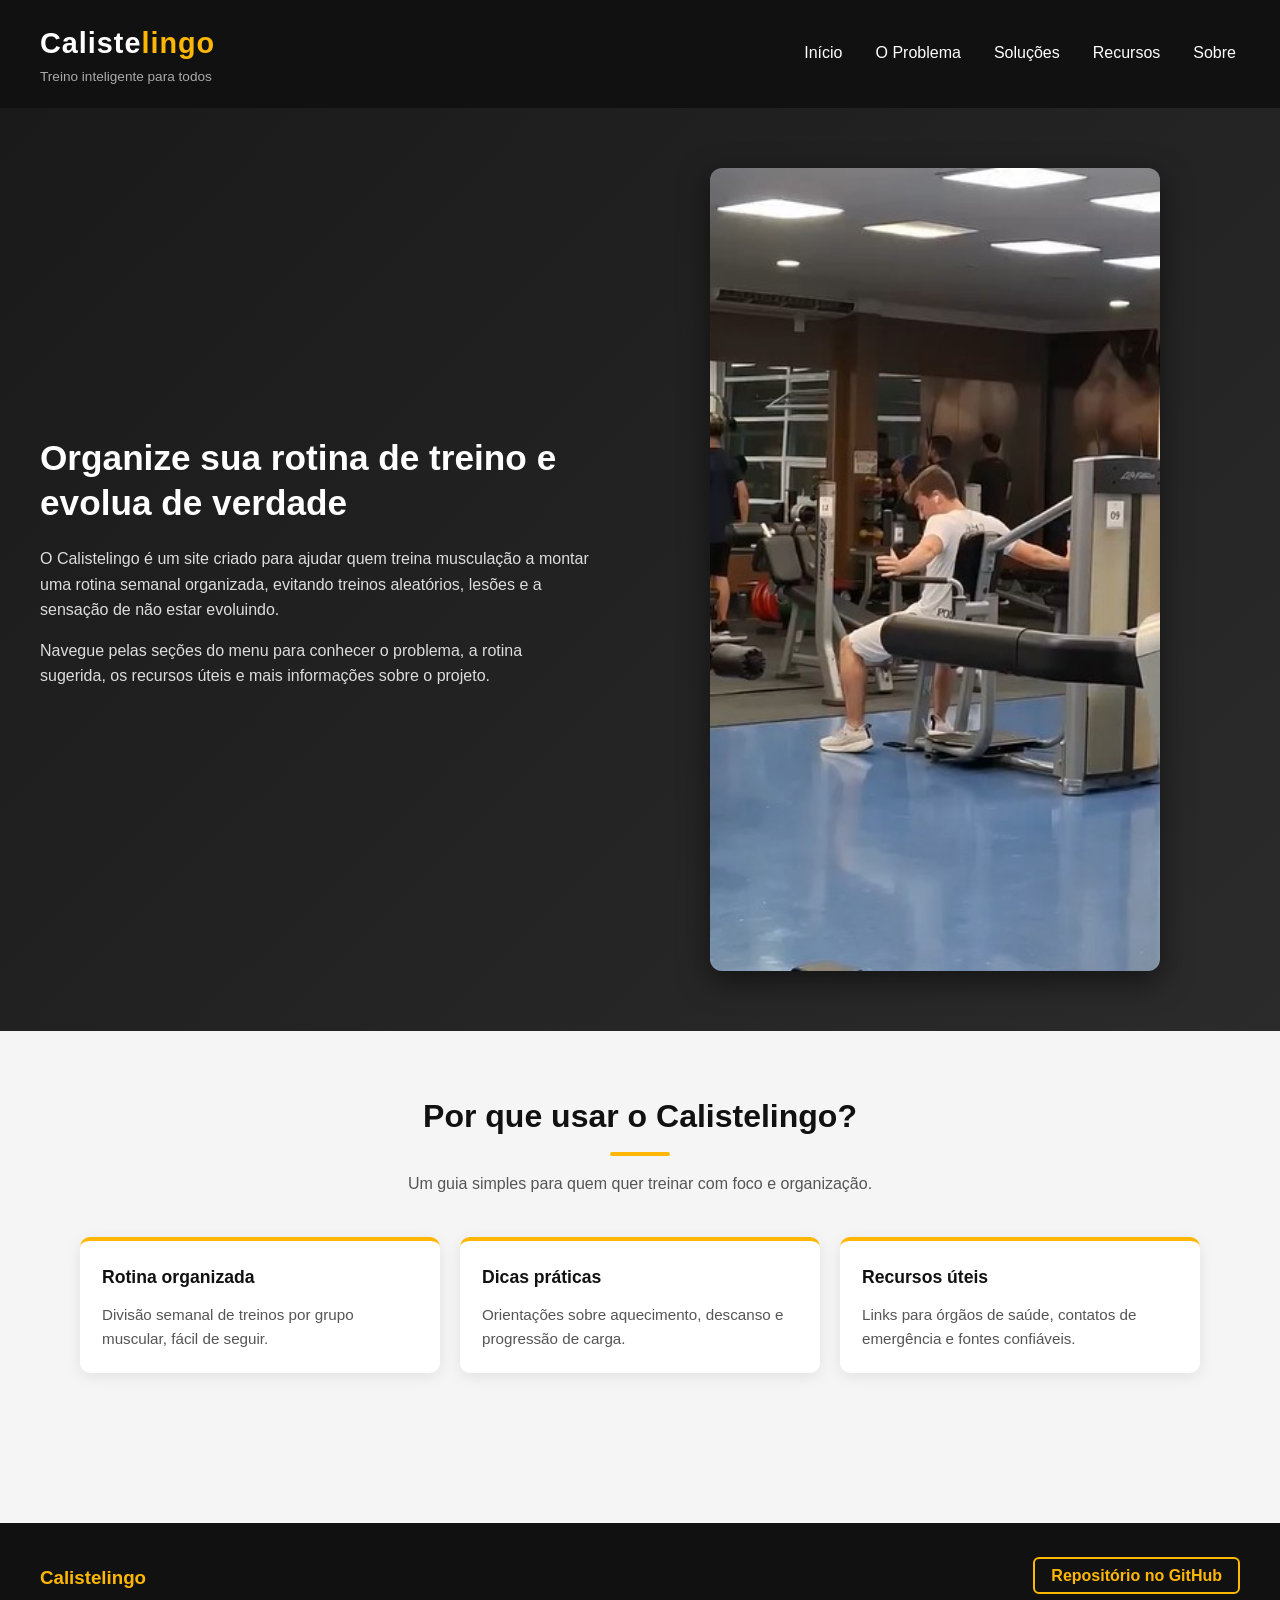
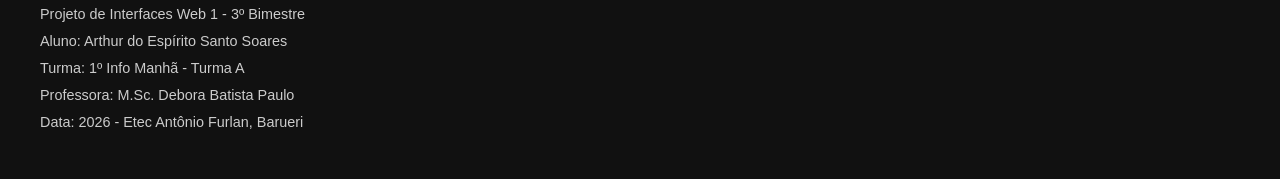
==== index.html @ 94cc7aad "Versão-1.0 Upload do projeto Calistelingo" ====
<!DOCTYPE html>
<html lang="pt-BR">
<head>
  <meta charset="UTF-8">
  <meta name="viewport" content="width=device-width, initial-scale=1.0">
  <meta name="description" content="Calistelingo é um site criado para a disciplina de Interfaces Web 1 da Etec Antônio Furlan, turma 1º Info Manhã, do curso Técnico em Informática. Ajuda pessoas a organizar a rotina de treino na academia, com divisão semanal por grupo muscular, dicas de aquecimento, descanso e recursos úteis para treinar com foco e segurança.">
  <title>Calistelingo | Início</title>
  <link rel="stylesheet" href="style.css">
</head>
<body>

  <header class="cabecalho">
    <div class="logo">
      <h1>Caliste<span>lingo</span></h1>
      <p>Treino inteligente para todos</p>
    </div>
    <nav class="menu">
      <a href="index.html">Início</a>
      <a href="problema.html">O Problema</a>
      <a href="solucoes.html">Soluções</a>
      <a href="recursos.html">Recursos</a>
      <a href="sobre.html">Sobre</a>
    </nav>
  </header>

  <section class="hero">
    <div class="hero-texto">
      <h2>Organize sua rotina de treino e evolua de verdade</h2>
      <p>
        O Calistelingo é um site criado para ajudar quem treina musculação
        a montar uma rotina semanal organizada, evitando treinos aleatórios,
        lesões e a sensação de não estar evoluindo.
      </p>
      <p>
        Navegue pelas seções do menu para conhecer o problema, a rotina
        sugerida, os recursos úteis e mais informações sobre o projeto.
      </p>
    </div>
    <div class="hero-imagem">
      <img src="imagem1.jpg" alt="Imagem de destaque da academia">
    </div>
  </section>

  <section class="secao">
    <h2 class="titulo-secao">Por que usar o Calistelingo?</h2>
    <p class="subtitulo">
      Um guia simples para quem quer treinar com foco e organização.
    </p>

    <div class="cards-rotina">
      <article class="card">
        <h3>Rotina organizada</h3>
        <p>Divisão semanal de treinos por grupo muscular, fácil de seguir.</p>
      </article>
      <article class="card">
        <h3>Dicas práticas</h3>
        <p>Orientações sobre aquecimento, descanso e progressão de carga.</p>
      </article>
      <article class="card">
        <h3>Recursos úteis</h3>
        <p>Links para órgãos de saúde, contatos de emergência e fontes confiáveis.</p>
      </article>
    </div>
  </section>

  <footer class="rodape">
    <div class="rodape-info">
      <h3>Calistelingo</h3>
      <p>Projeto de Interfaces Web 1 - 3º Bimestre</p>
      <p>Aluno: Arthur do Espírito Santo Soares</p>
      <p>Turma: 1º Info Manhã - Turma A</p>
      <p>Professora: M.Sc. Debora Batista Paulo</p>
      <p>Data: 2026 - Etec Antônio Furlan, Barueri</p>
    </div>
    <div class="rodape-links">
      <a href="https://github.com/arthuressoares248/calistelingo.git" target="_blank">Repositório no GitHub</a>
    </div>
  </footer>

</body>
</html>
---- style.css ----
* {
  margin: 0;
  padding: 0;
  box-sizing: border-box;
}

body {
  font-family: 'Segoe UI', Arial, sans-serif;
  line-height: 1.6;
  color: #222;
  background: #f5f5f5;
}

.cabecalho {
  display: flex;
  justify-content: space-between;
  align-items: center;
  flex-wrap: wrap;
  padding: 20px 40px;
  background: #111;
  color: #fff;
  position: sticky;
  top: 0;
  z-index: 10;
}

.logo h1 {
  font-size: 1.8rem;
  letter-spacing: 1px;
}

.logo h1 span {
  color: #ffb703;
}

.logo p {
  font-size: 0.85rem;
  color: #aaa;
}

.menu {
  display: flex;
  gap: 25px;
  flex-wrap: wrap;
}

.menu a {
  color: #fff;
  text-decoration: none;
  font-weight: 500;
  padding: 6px 4px;
  transition: color 0.3s, border-bottom 0.3s;
  border-bottom: 2px solid transparent;
}

.menu a:hover {
  color: #ffb703;
  border-bottom: 2px solid #ffb703;
}

.hero {
  display: flex;
  justify-content: center;
  align-items: center;
  gap: 40px;
  flex-wrap: wrap;
  padding: 60px 40px;
  background: linear-gradient(135deg, #1a1a1a 0%, #2b2b2b 100%);
  color: #fff;
}

.hero-texto {
  flex: 1 1 400px;
  max-width: 550px;
}

.hero-texto h2 {
  font-size: 2.2rem;
  margin-bottom: 20px;
  line-height: 1.3;
}

.hero-texto p {
  margin-bottom: 15px;
  color: #ddd;
}

.hero-imagem {
  flex: 1 1 300px;
  display: flex;
  justify-content: center;
}

.hero-imagem img {
  width: 100%;
  max-width: 450px;
  border-radius: 12px;
  box-shadow: 0 10px 30px rgba(0, 0, 0, 0.5);
}

.secao {
  padding: 60px 40px;
  max-width: 1200px;
  margin: 0 auto;
}

.titulo-secao {
  text-align: center;
  font-size: 2rem;
  margin-bottom: 15px;
  color: #111;
}

.titulo-secao::after {
  content: "";
  display: block;
  width: 60px;
  height: 4px;
  background: #ffb703;
  margin: 10px auto 0;
  border-radius: 2px;
}

.subtitulo {
  text-align: center;
  max-width: 700px;
  margin: 0 auto 40px;
  color: #555;
}

.problema-conteudo {
  display: flex;
  gap: 30px;
  flex-wrap: wrap;
  margin-top: 30px;
  margin-bottom: 30px;
}

.problema-texto,
.problema-dados {
  flex: 1 1 350px;
  background: #fff;
  padding: 25px;
  border-radius: 10px;
  box-shadow: 0 4px 15px rgba(0, 0, 0, 0.08);
}

.problema-texto h3,
.problema-dados h3 {
  margin-bottom: 12px;
  color: #111;
}

.problema-texto p {
  margin-bottom: 12px;
}

.problema-texto ul,
.problema-dados ul {
  list-style: none;
}

.problema-texto li,
.problema-dados li {
  padding: 8px 0;
  border-bottom: 1px solid #eee;
}

.problema-imagem {
  display: flex;
  justify-content: center;
  margin-top: 30px;
}

.problema-imagem img {
  width: 100%;
  max-width: 700px;
  border-radius: 12px;
  box-shadow: 0 6px 20px rgba(0, 0, 0, 0.15);
}

.cards-rotina {
  display: flex;
  flex-wrap: wrap;
  gap: 20px;
  justify-content: center;
  margin-bottom: 50px;
}

.card {
  flex: 1 1 260px;
  background: #fff;
  padding: 22px;
  border-radius: 10px;
  border-top: 4px solid #ffb703;
  box-shadow: 0 4px 15px rgba(0, 0, 0, 0.08);
  transition: transform 0.3s, box-shadow 0.3s;
}

.card:hover {
  transform: translateY(-6px);
  box-shadow: 0 10px 25px rgba(0, 0, 0, 0.15);
}

.card h3 {
  margin-bottom: 12px;
  color: #111;
  font-size: 1.1rem;
}

.card p {
  color: #555;
  font-size: 0.95rem;
}

.card ul {
  list-style: none;
}

.card li {
  padding: 4px 0;
  font-size: 0.95rem;
  color: #444;
}

.card.destaque {
  border-top-color: #023047;
}

.dicas {
  background: #111;
  color: #fff;
  padding: 30px;
  border-radius: 10px;
  max-width: 800px;
  margin: 0 auto;
}

.dicas h3 {
  margin-bottom: 15px;
  color: #ffb703;
  text-align: center;
}

.dicas ul {
  list-style: none;
}

.dicas li {
  padding: 6px 0;
  border-bottom: 1px solid #333;
}

.recursos-lista {
  display: flex;
  flex-wrap: wrap;
  gap: 25px;
  justify-content: center;
}

.recurso {
  flex: 1 1 280px;
  background: #fff;
  padding: 25px;
  border-radius: 10px;
  box-shadow: 0 4px 15px rgba(0, 0, 0, 0.08);
}

.recurso h3 {
  margin-bottom: 15px;
  color: #111;
}

.recurso ul {
  list-style: none;
}

.recurso li {
  padding: 6px 0;
  border-bottom: 1px solid #f0f0f0;
}

.recurso a {
  color: #fb8500;
  text-decoration: none;
  font-weight: 500;
  transition: color 0.3s;
}

.recurso a:hover {
  color: #111;
  text-decoration: underline;
}

.rodape {
  display: flex;
  justify-content: space-between;
  align-items: flex-start;
  flex-wrap: wrap;
  gap: 20px;
  background: #111;
  color: #ccc;
  padding: 40px;
  margin-top: 40px;
}

.rodape-info h3 {
  color: #ffb703;
  margin-bottom: 10px;
}

.rodape-info p {
  font-size: 0.9rem;
  margin-bottom: 4px;
}

.rodape-links a {
  color: #ffb703;
  text-decoration: none;
  font-weight: bold;
  border: 2px solid #ffb703;
  padding: 8px 16px;
  border-radius: 6px;
  transition: background 0.3s, color 0.3s;
}

.rodape-links a:hover {
  background: #ffb703;
  color: #111;
}

@media (max-width: 768px) {
  .cabecalho {
    flex-direction: column;
    gap: 15px;
    text-align: center;
  }

  .menu {
    justify-content: center;
    gap: 15px;
  }

  .hero {
    padding: 40px 20px;
    text-align: center;
  }

  .hero-texto h2 {
    font-size: 1.6rem;
  }

  .secao {
    padding: 40px 20px;
  }

  .rodape {
    flex-direction: column;
    text-align: center;
    align-items: center;
  }
}
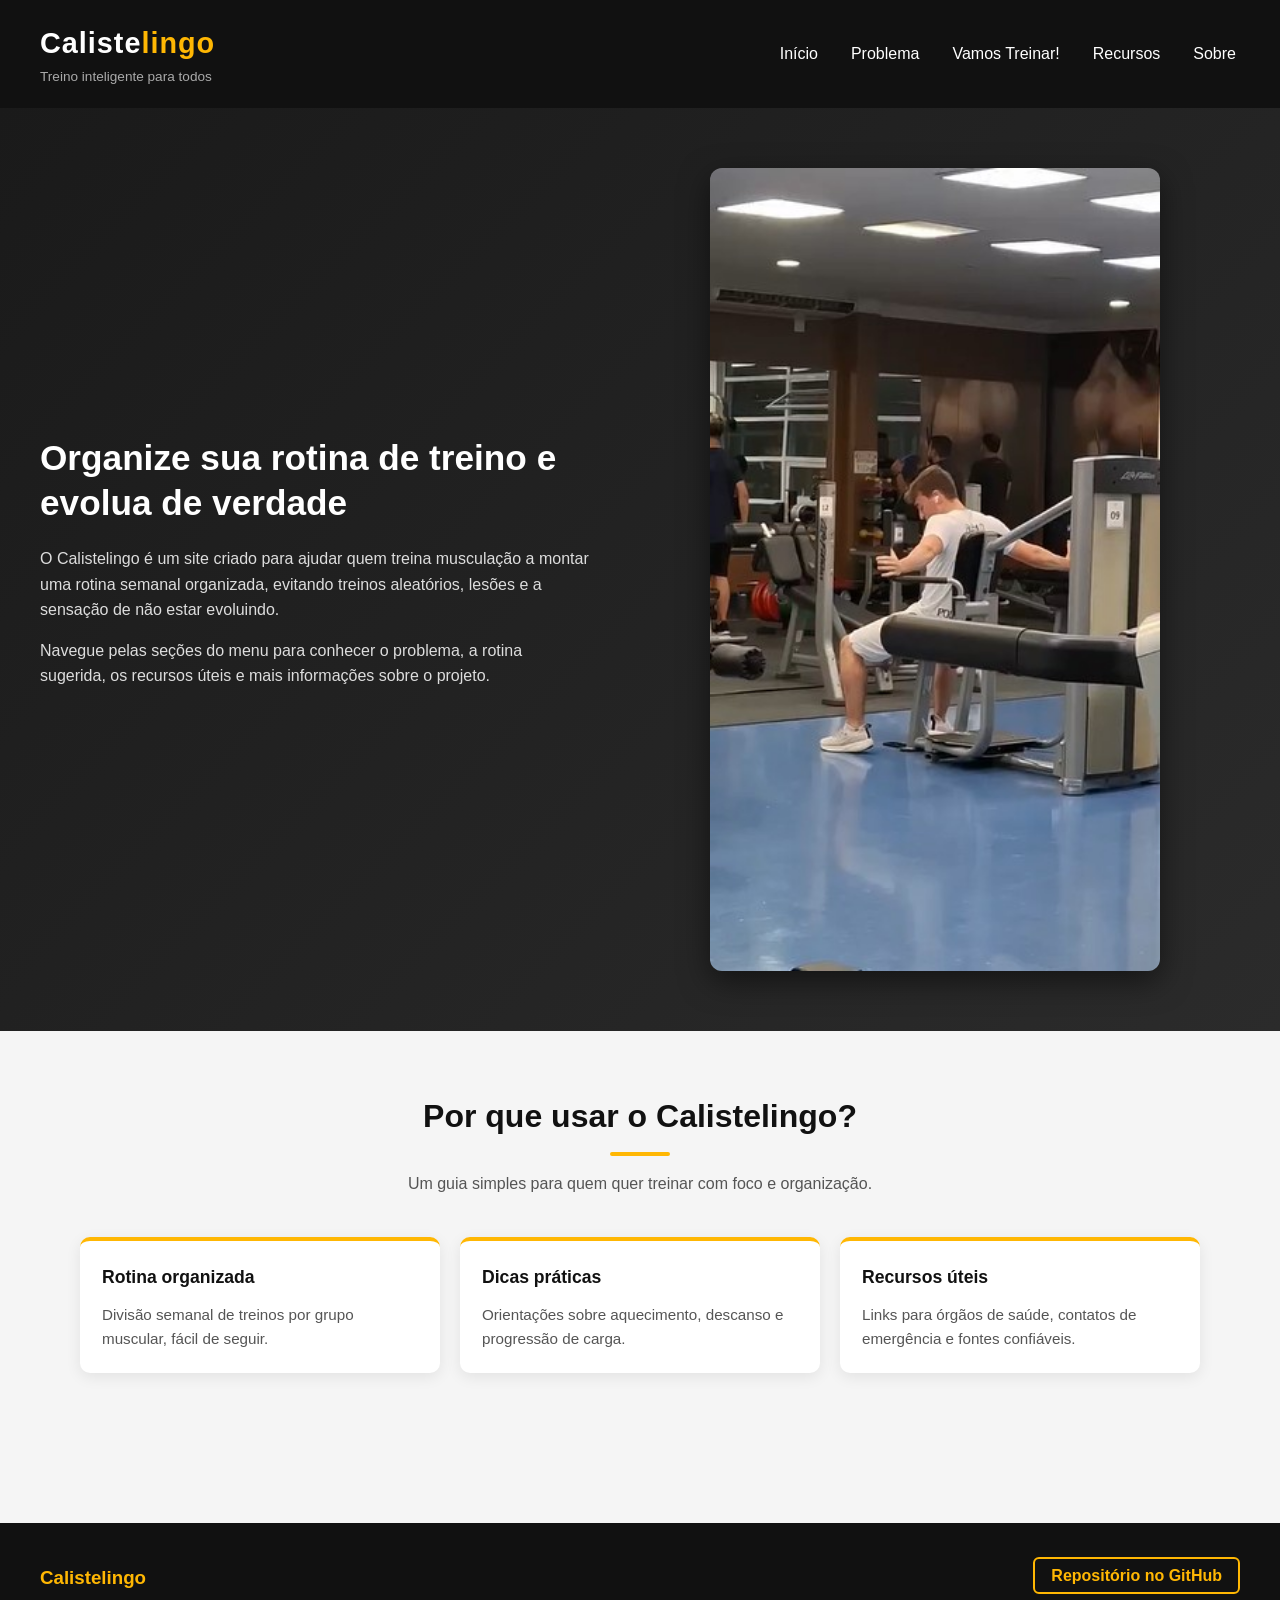
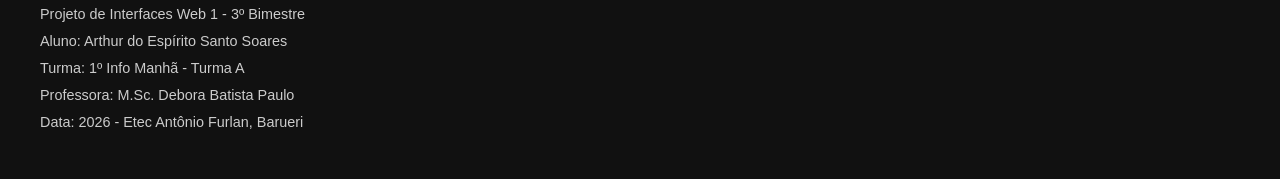
==== commit c2627652: "index.html Versão 1.7" ====
--- a/index.html
+++ b/index.html
@@ -16,8 +16,8 @@
     </div>
     <nav class="menu">
       <a href="index.html">Início</a>
-      <a href="problema.html">O Problema</a>
-      <a href="solucoes.html">Soluções</a>
+      <a href="problema.html">Problema</a>
+      <a href="solucoes.html">Vamos Treinar!</a>
       <a href="recursos.html">Recursos</a>
       <a href="sobre.html">Sobre</a>
     </nav>
@@ -78,4 +78,4 @@
   </footer>
 
 </body>
-</html>+</html>
--- a/style.css
+++ b/style.css
@@ -49,13 +49,6 @@
   text-decoration: none;
   font-weight: 500;
   padding: 6px 4px;
-  transition: color 0.3s, border-bottom 0.3s;
-  border-bottom: 2px solid transparent;
-}
-
-.menu a:hover {
-  color: #ffb703;
-  border-bottom: 2px solid #ffb703;
 }
 
 .hero {
@@ -194,12 +187,6 @@
   border-radius: 10px;
   border-top: 4px solid #ffb703;
   box-shadow: 0 4px 15px rgba(0, 0, 0, 0.08);
-  transition: transform 0.3s, box-shadow 0.3s;
-}
-
-.card:hover {
-  transform: translateY(-6px);
-  box-shadow: 0 10px 25px rgba(0, 0, 0, 0.15);
 }
 
 .card h3 {
@@ -284,12 +271,6 @@
   color: #fb8500;
   text-decoration: none;
   font-weight: 500;
-  transition: color 0.3s;
-}
-
-.recurso a:hover {
-  color: #111;
-  text-decoration: underline;
 }
 
 .rodape {
@@ -321,12 +302,6 @@
   border: 2px solid #ffb703;
   padding: 8px 16px;
   border-radius: 6px;
-  transition: background 0.3s, color 0.3s;
-}
-
-.rodape-links a:hover {
-  background: #ffb703;
-  color: #111;
 }
 
 @media (max-width: 768px) {
@@ -359,4 +334,4 @@
     text-align: center;
     align-items: center;
   }
-}+}
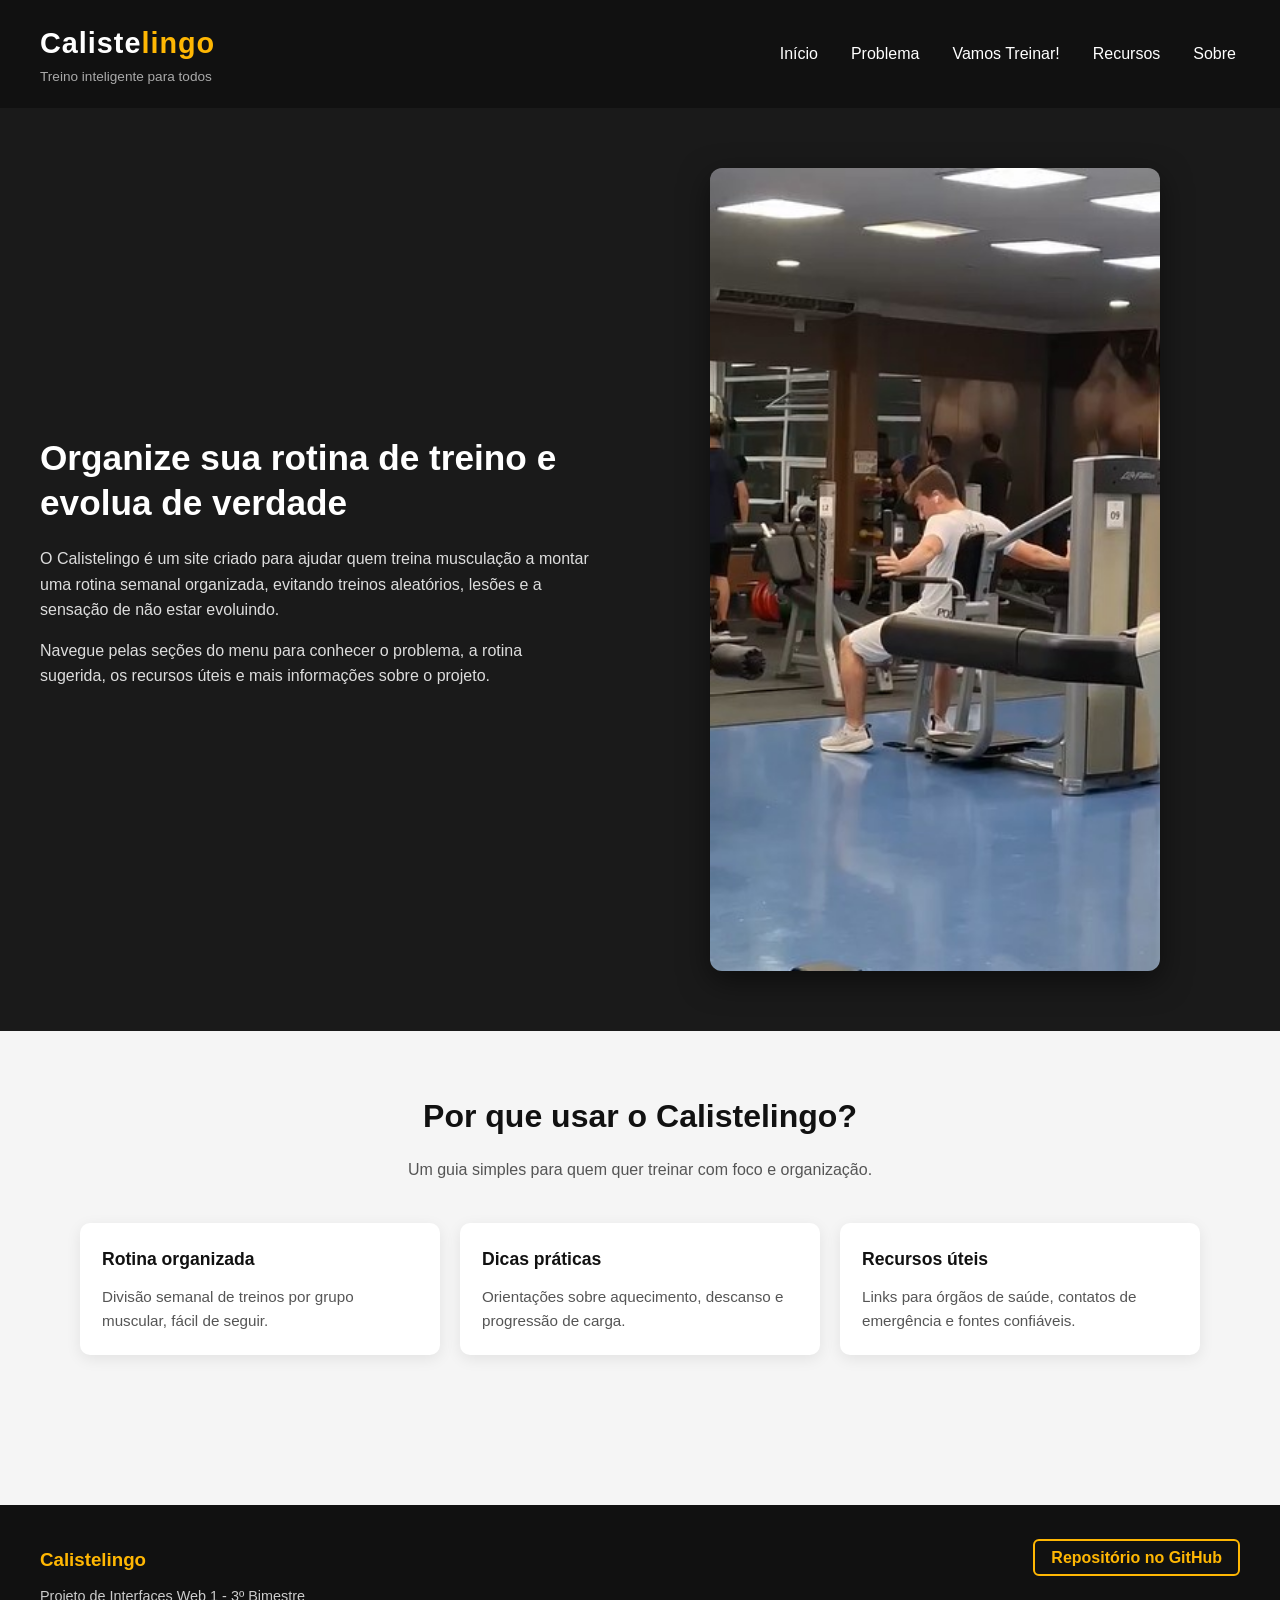
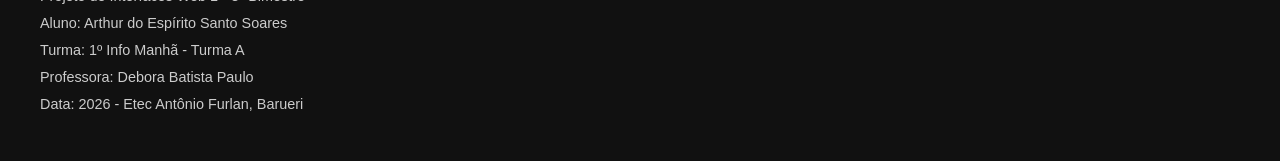
==== commit f1dfad32: "Update index.html Versão 1.8" ====
--- a/index.html
+++ b/index.html
@@ -69,7 +69,7 @@
       <p>Projeto de Interfaces Web 1 - 3º Bimestre</p>
       <p>Aluno: Arthur do Espírito Santo Soares</p>
       <p>Turma: 1º Info Manhã - Turma A</p>
-      <p>Professora: M.Sc. Debora Batista Paulo</p>
+      <p>Professora: Debora Batista Paulo</p>
       <p>Data: 2026 - Etec Antônio Furlan, Barueri</p>
     </div>
     <div class="rodape-links">
--- a/style.css
+++ b/style.css
@@ -58,7 +58,7 @@
   gap: 40px;
   flex-wrap: wrap;
   padding: 60px 40px;
-  background: linear-gradient(135deg, #1a1a1a 0%, #2b2b2b 100%);
+  background: #1a1a1a;
   color: #fff;
 }
 
@@ -102,16 +102,6 @@
   font-size: 2rem;
   margin-bottom: 15px;
   color: #111;
-}
-
-.titulo-secao::after {
-  content: "";
-  display: block;
-  width: 60px;
-  height: 4px;
-  background: #ffb703;
-  margin: 10px auto 0;
-  border-radius: 2px;
 }
 
 .subtitulo {
@@ -185,7 +175,6 @@
   background: #fff;
   padding: 22px;
   border-radius: 10px;
-  border-top: 4px solid #ffb703;
   box-shadow: 0 4px 15px rgba(0, 0, 0, 0.08);
 }
 
@@ -208,10 +197,6 @@
   padding: 4px 0;
   font-size: 0.95rem;
   color: #444;
-}
-
-.card.destaque {
-  border-top-color: #023047;
 }
 
 .dicas {
